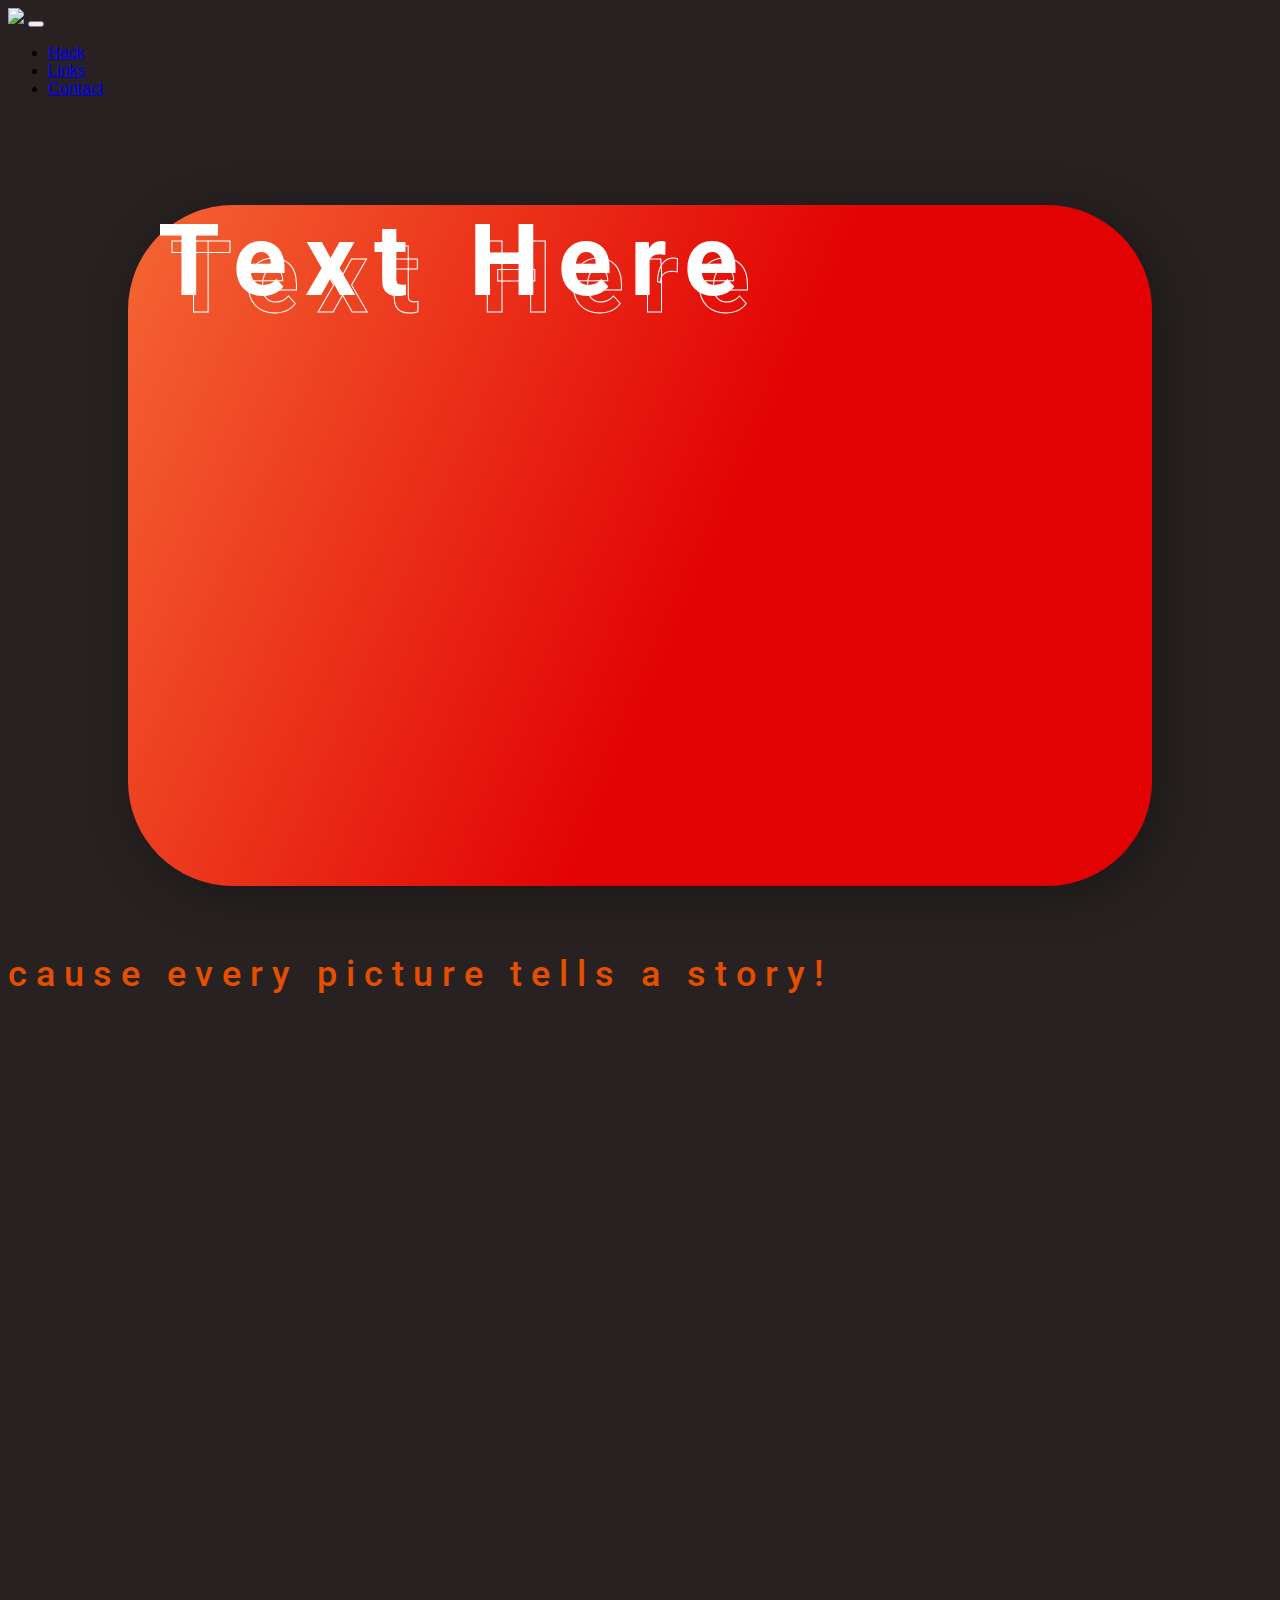
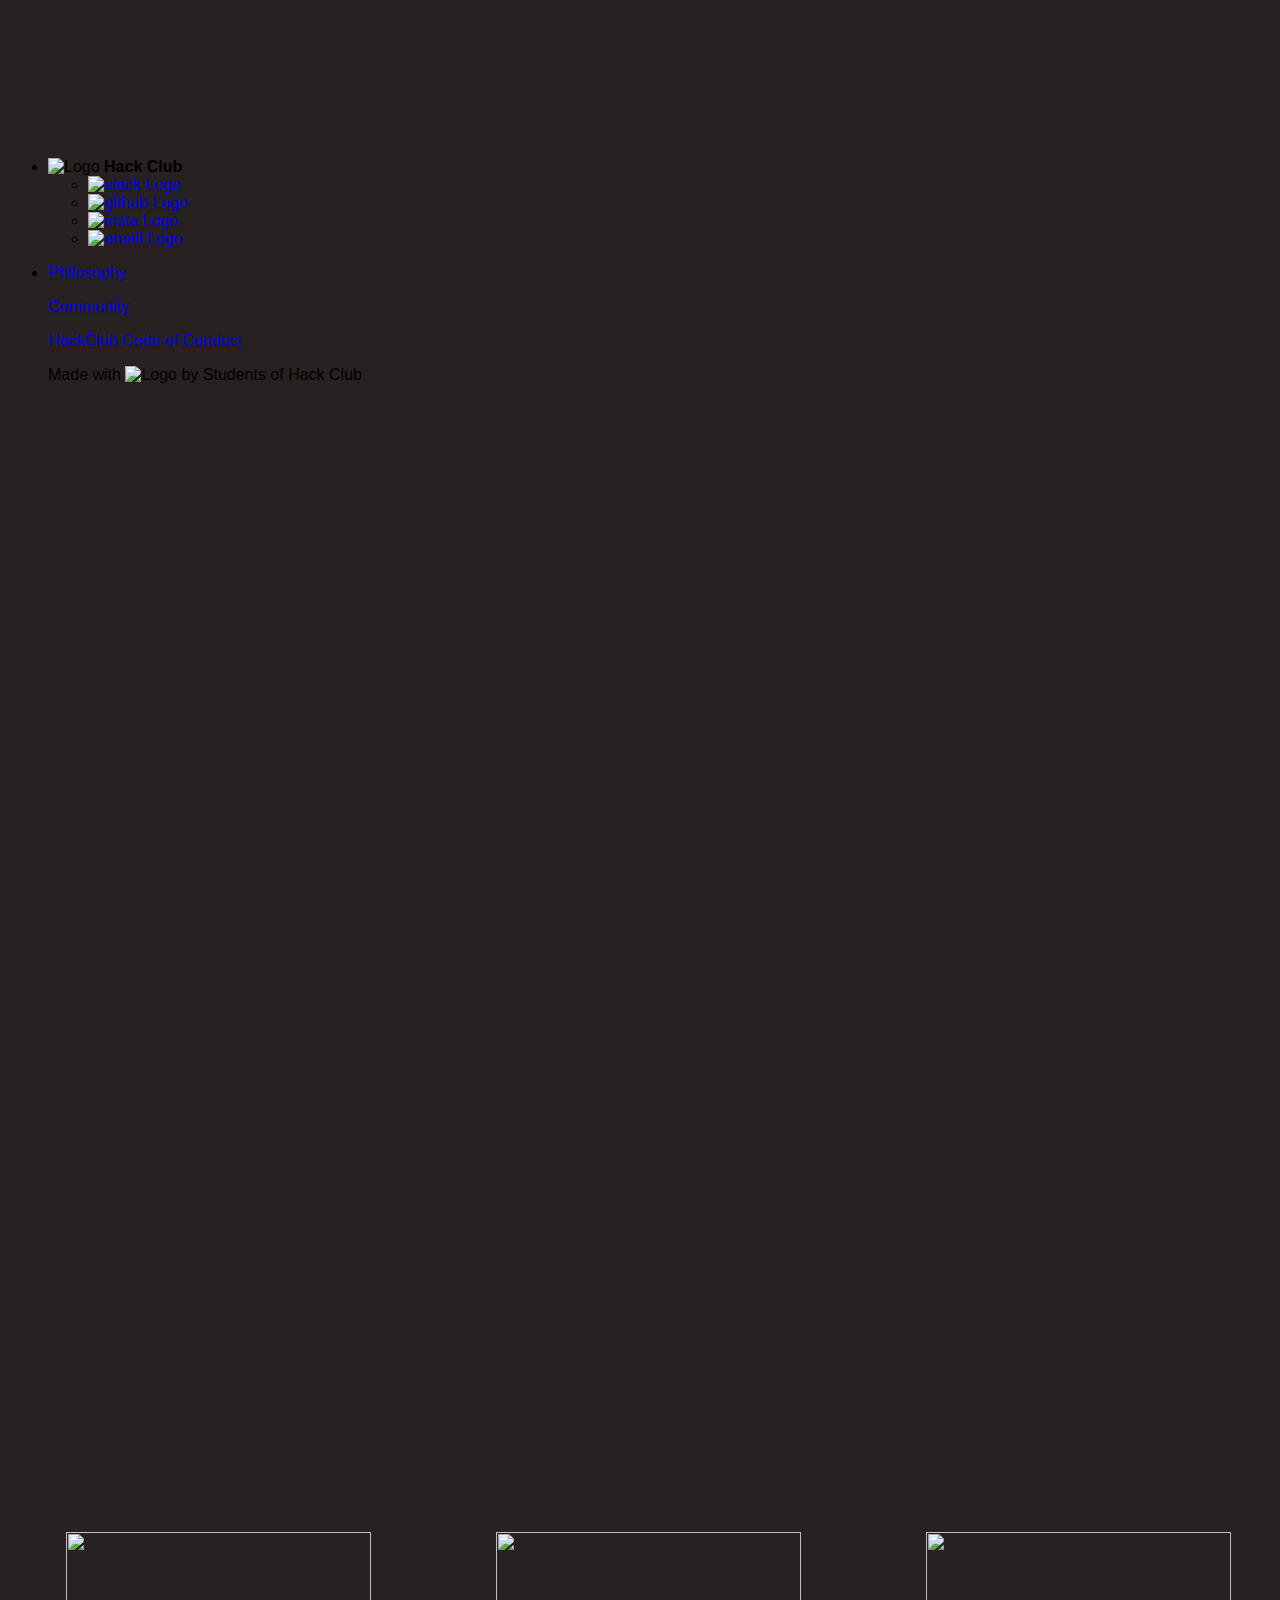
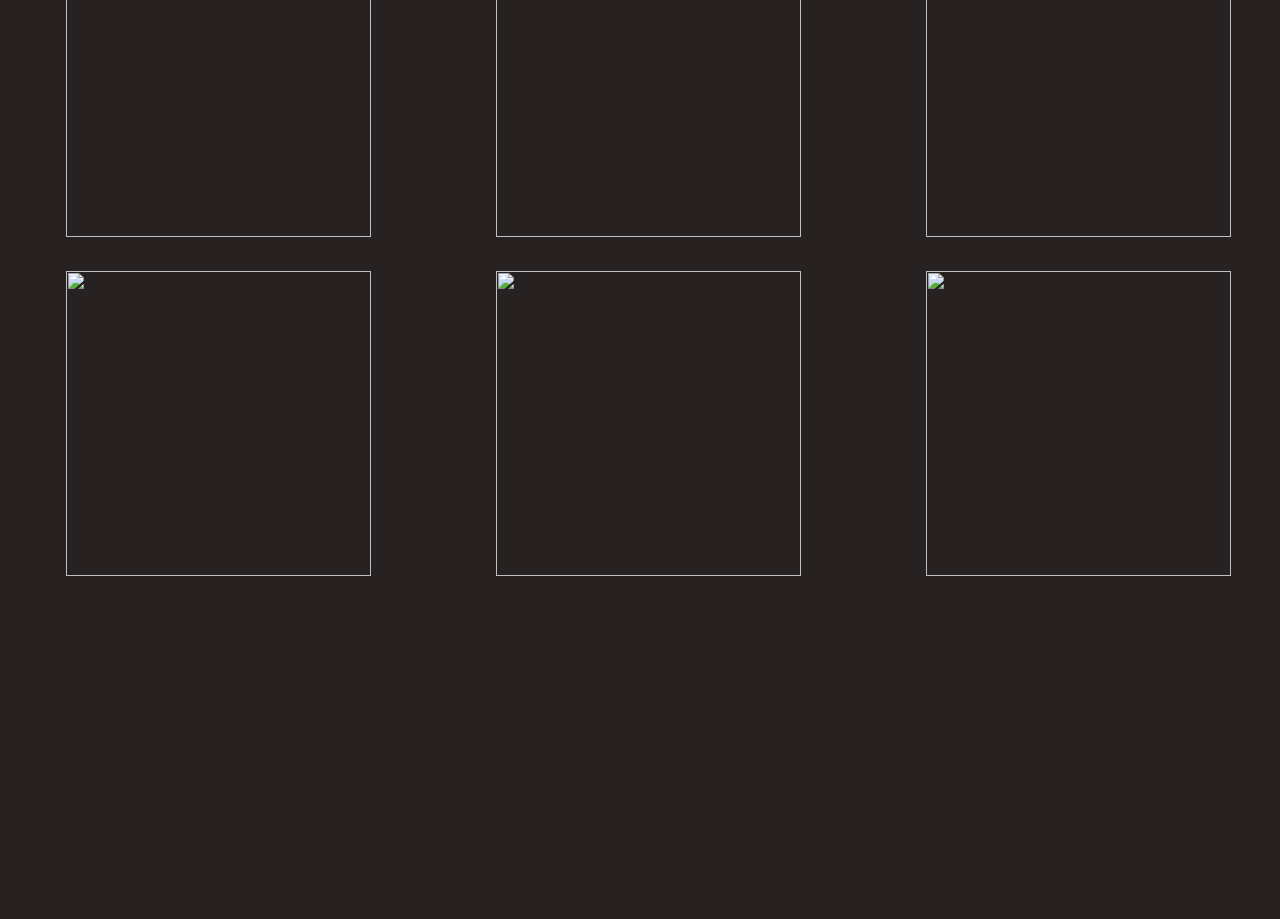
==== gallery/index.html @ 422a4ae0 "rename gallery stylesheet" ====
<!DOCTYPE html>
<html lang="en">

<head>
    <meta charset="UTF-8">
    <meta http-equiv="X-UA-Compatible" content="IE=edge">
    <meta name="viewport" content="width=device-width, initial-scale=1.0">
    <title>HackClub VIT Chennai</title>
    <meta name="description" content="The official website for HackClub VIT Chennai.">
    <meta name="keywords"
        content="Hackclub VIT Chennai,Hack,Club,hack club,hackclub chennai,hackathon,makeathon, robothon, app development, VIT, website development, machine learning, Blockchain,cryptocurrency,Artificial intelligence ">
    <meta name="author" content="Web development team, Hackclub VIT Chennai">
    <meta name="viewport" content="width=device-width, initial-scale=1.0">
    <link href="https://cdn.jsdelivr.net/npm/bootstrap@5.1.2/dist/css/bootstrap.min.css" rel="stylesheet"
        integrity="sha384-uWxY/CJNBR+1zjPWmfnSnVxwRheevXITnMqoEIeG1LJrdI0GlVs/9cVSyPYXdcSF" crossorigin="anonymous">
    <script src="https://cdn.jsdelivr.net/npm/bootstrap@5.1.2/dist/js/bootstrap.bundle.min.js"
        integrity="sha384-kQtW33rZJAHjgefvhyyzcGF3C5TFyBQBA13V1RKPf4uH+bwyzQxZ6CmMZHmNBEfJ" crossorigin="anonymous">
        </script>

    <link rel="preconnect" href="https://fonts.googleapis.com">
    <link rel="preconnect" href="https://fonts.gstatic.com" crossorigin>
    <link href="https://fonts.googleapis.com/css2?family=Roboto:ital,wght@0,400;0,700;1,300;1,400;1,700&display=swap"
        rel="stylesheet">
    <link href="https://fonts.googleapis.com/css2?family=Inconsolata:wght@300;400;700&display=swap" rel="stylesheet">

    <link rel="stylesheet" href="../style.css">
    <link rel="stylesheet" href="./gallery.css">
    <link rel="stylesheet" href="https://unpkg.com/swiper@7/swiper-bundle.min.css" />
    <script src="https://unpkg.com/swiper@7/swiper-bundle.min.js"></script>
</head>

<body class='d-flex flex-column align-items-center justify-content-center bg-dark'>
    <nav class="navbar w-100 navbar-expand-lg navbar-dark text-light bg-dark">
        <div class="container-fluid">
            <a class="navbar-brand me-auto" href="../index.html">
                <img src='../assets/img/logo.webp' height=32>
            </a>
            <button class="navbar-toggler" type="button" data-bs-toggle="collapse" data-bs-target="#navbar-items"
                aria-controls="navbar-items" aria-expanded="false" aria-label="Toggle navigation">
                <span class="navbar-toggler-icon"></span>
            </button>
            <div class="collapse navbar-collapse" id="navbar-items">
                <ul class="ms-auto navbar-nav mb-2 mb-lg-0">
                    <li class="nav-item px-3">
                        <a class="nav-link" href="../index.html">Hack</a>
                    </li>
                    <li class="nav-item px-3">
                        <a class="nav-link" href="#">Links</a>
                    </li>
                    <li class="nav-item px-3">
                        <a class="nav-link" href="../contact/">Contact</a>
                    </li>
                </ul>
            </div>
        </div>
    </nav>

    <!-- PUT YOUR CONTENT IN SECTION TAGS HERE -->
    <section class="gallery">
        <div class="gallery-heading">
            <h1 class="gallery-heading__main">Text Here</h1>
            <h1 class="gallery-heading__effect">Text Here</h1>
            <div class="gallery-rect-bg"></div>
        </div>
        <h3 class="gallery-subheading">cause every picture tells a story!</h3>
        <div class="gallery__grid-container">
            <div class="grid-item">
                <img src="./assets/img/ian-battaglia-G2ZH0t1WPSE-unsplash 1.png" height="305" width="305" />
            </div>
            <div class="grid-item">
                <img src="./assets/img/fausto-sandoval-AAFI0L9j1AI-unsplash 1.png" height="305" width="305" />
            </div>
            <div class=" grid-item">
                <img src="./assets/img/fausto-sandoval-AAFI0L9j1AI-unsplash 1 (1).png" height="305" width="305" />
            </div>
            <div class="grid-item">
                <img src="./assets/img/leaf.png" height="305" width="305" />

            </div>
            <div class="grid-item">
                <img src="./assets/img/omlette.png" height="305" width="305" />

            </div>
            <div class="grid-item">
                <img src="./assets/img/unidentified.png" height="305" width="305" />

            </div>
        </div>
    </section>
    <footer class="gallery-footer">
        <ul class="container">
            <li class="col1">
                <div class="container_f1">
                    <img src="../assets/img/hc_logo.svg" alt="Logo">
                    <a id="hc"><strong>Hack Club</strong></a>
                </div>
                <div class="socials">
                    <ul>
                        <li><a href="https://github.com/HackclubVIT"><img id="slack" src="../assets/img/slack.svg"
                                    alt="slack Logo"></img></a></li>
                        <li><a href="https://github.com/HackclubVIT"><img id="github" src="../assets/img/github.svg"
                                    alt="github Logo"></img></a></li>
                        <li><a href="https://www.instagram.com/hackclubvitc"><img id="insta"
                                    src="../assets/img/insta.svg" alt="insta Logo"></img></a></li>
                        <li><a href="https://github.com/HackclubVIT"><img id="mail" src="../assets/img/email.svg"
                                    alt="email Logo"></img></a></li>
                    </ul>
                </div>
            </li>
            <li class="col2">
                <div class="links">
                    <p class="comm" id="phil"> <a href='https://hackclub.com/philosophy/'>Philosophy</a></p>
                    <p class="comm"> <a href="https://hackclub.com">Community</a></p>
                    <p class="comm"><a href="https://hackclub.com/conduct/">HackClub Code of Conduct</a></p>
                    <p class="outro">Made with <img id="heart" src="../assets/img/heart.svg" alt="Logo"></img> by
                        Students
                        of
                        Hack Club</p>
                </div>
            </li>
        </ul>
    </footer>
</body>

</html>
---- style.css ----
:root {
    --bg: #292021;
    --hc-orange: #e64e00;
}
body {
    font-family: sans-serif;
}

body.homepage {
    background-image: url('assets/img/splash.webp');
    background-size: 100% auto;
    background-repeat: no-repeat;
    background-position: 0 3em;
}

html {
    height: 100%;
}

.splash-text {
    writing-mode: vertical-lr;
    font-size: 1.5rem;
}

h1,
h2,
h3,
h4,
h5,
h6 {
    color: var(--hc-orange);
}

body.homepage .page-content {
    margin-top: 25%;
}

.navbar {
    background-color: var(--bg) !important;
    height: 4rem !important;
}

.navbar>.container-fluid {
    background-color: var(--bg) !important;
}

.footer {
    background-color: var(--bg);
    color: var(--hc-orange);
    bottom: 0;
    left: 0;
}

body.homepage .page-content {
    min-height: 0;
}

.page-content {
    transition-duration: 0.2s;
    min-height: calc(100% - 4rem);
}

@media screen and (max-aspect-ratio: 4/3) {
    body.homepage .page-content {
        margin-top: 25%;
    }
    form {
        width: 60%;
        margin: 10% 20% 10% 20%;
        padding: 6%;
        border-radius: 10%;
    }
    .form-label {
        font-size: 80%;
    }
}

@media screen and (max-aspect-ratio: 1/1) {
    .splash-text {
        writing-mode: horizontal-tb;
        text-align: right;
        font-size: 1.2rem;
    }

    body.homepage .page-content {
        margin-top: 35%;
    }
    form {
        width: 60%;
        margin: 10% 20% 10% 20%;
        padding: 6%;
        border-radius: 10%;
    }
    .form-label {
        font-size: 10%;
    }
}

@media screen and (max-aspect-ratio: 9/14) {
    .splash-text {
        font-size: 1.2rem;
    }

    body.homepage .page-content {
        margin-top: 40%;
    }
    form {
        width: 70%;
        margin: 0% 15% 0% 15%;
        padding: 10% 10%;
        height: 10%;
        border-radius: 10%;
    }
    .form-label {
        font-size: 80%;
    }
}

@media screen and (max-aspect-ratio: 16/9) {
    .splash-text {
        font-size: 2rem;
    }

    body.homepage .page-content {
        margin-top: 20%;
    }
    form {
        width: 60%;
        margin: 10% 20% 10% 20%;
        padding: 6%;
        border-radius: 10%;
    }
    .form-label {
        font-size: 110%;
    }
}

@media screen and (max-aspect-ratio: 18/9) {
    body.homepage .page-content {
        margin-top: 27%;
    }
    form {
        width: 60%;
        margin: 10% 20% 10% 20%;
        padding: 6%;
        border-radius: 10%;
    }
    .form-label {
        font-size: 120%;
    }
}

@media screen and (max-aspect-ratio: 19/9) {
    body.homepage .page-content {
        margin-top: 30%;
    }
    form {
        width: 60%;
        margin: 10% 20% 10% 20%;
        padding: 6%;
        border-radius: 10%;
    }
    .form-label {
        font-size: 110%;
    }
}

@media screen and (min-aspect-ratio: 19/9) {
    body.homepage .page-content {
        margin-top: 30%;
    }
    form {
        width: 60%;
        margin: 10% 20% 10% 20%;
        padding: 6%;
        border-radius: 10%;
    }
    .form-label {
        font-size: 120%;
    }
}
.content{
    font-weight: 700;
    font-size: 400%;
    font-family: "Roboto";
}
div#first {
    float: right;
    margin-right: 10%;
}
div#second {
    float: right;
    margin-right: 8%;
}
button.btn.btn-dark {
    width: 22%;
    margin-left: 68%;
    /* border-bottom-left-radius: 14px; */
    border-radius: 14px;
    box-shadow: 10px 10px 5px #cec9c9;
}
---- gallery/gallery.css ----
.gallery {
  color: #ffffff;
  font-family: Roboto;
  padding-bottom: 130px;
  /*whatever the height of your footer is*/
}

.gallery-heading__main {
  position: absolute;
  left: 3.82%;
  right: 32.43%;
  top: 15.01%;
  bottom: 86.18%;
  font-style: normal;
  font-weight: bold;
  font-size: 100px;
  line-height: 117px;
  text-align: center;
  letter-spacing: 0.18em;
  z-index: 2;
  color: #ffffff;
}

.gallery-heading__effect {
  position: absolute;
  left: 4.79%;
  right: 31.46%;
  top: 16.94%;
  bottom: 85.25%;
  font-style: normal;
  font-weight: bold;
  font-size: 100px;
  line-height: 117px;
  text-align: center;
  letter-spacing: 0.18em;
  /* border: 1px solid #ffffff; */
  z-index: 1;
  color: transparent;
  -webkit-text-stroke-width: 1px;
  -webkit-text-stroke-color: white;
}

.gallery-rect-bg {
  position: absolute;
  width: 80vw;
  height: 681px;
  left: 10vw;
  top: 205px;
  background: linear-gradient(293.6deg, #e20203 43.58%, #f87a3d 111.19%);
  box-shadow: 8px 9px 49px rgba(0, 0, 0, 0.29);
  border-radius: 105px;
  /* border: 1px solid green */
}

@media (max-width: 1200px) {
  .gallery-rect-bg {
    width: 70vw;
    left: 15vw;
    /* border: 1px solid green */
  }
}

/* @media (max-width:1024px) {
  .gallery-rect-bg {}
} */

@media (max-width: 481px) {
  .gallery-rect-bg {
    background: transparent;
    box-shadow: none;
    border-radius: none;
  }
}

/* small screens */
@media (max-width: 480px) {
  .gallery-heading__main {
    /* color: green; */
    left: 13.82%;
  }

  .gallery-heading__effect {
    left: 15.82%;
  }
}

.bg-dark {
  background: #272121;
}

.gallery-subheading {
  margin-top: 881px;
  font-weight: 500;
  font-size: 36px;
  line-height: 42px;
  display: flex;
  align-items: center;
  text-align: center;
  letter-spacing: 0.25em;
}

.gallery__grid-container {
  margin-top: 2081px;
  /* border: 1px solid white; */
  display: grid;
  grid-template-columns: auto auto auto;
  position: absolute;
  /* left: 50vh; */
  grid-template-columns: repeat(3, 1fr);
  grid-template-rows: repeat(3, 1fr);
  grid-gap: 10px;
  width: 100vw;
  /* height: 100vh; */
}

.grid-item {
  margin-left: auto;
  margin-top: 20px;
  margin-right: auto;
}

.gallery-footer {
  position: absolute;
  bottom: -1100px;
  /* top: 50%; */
  /* width: 100%;
  height: 60px; */
}
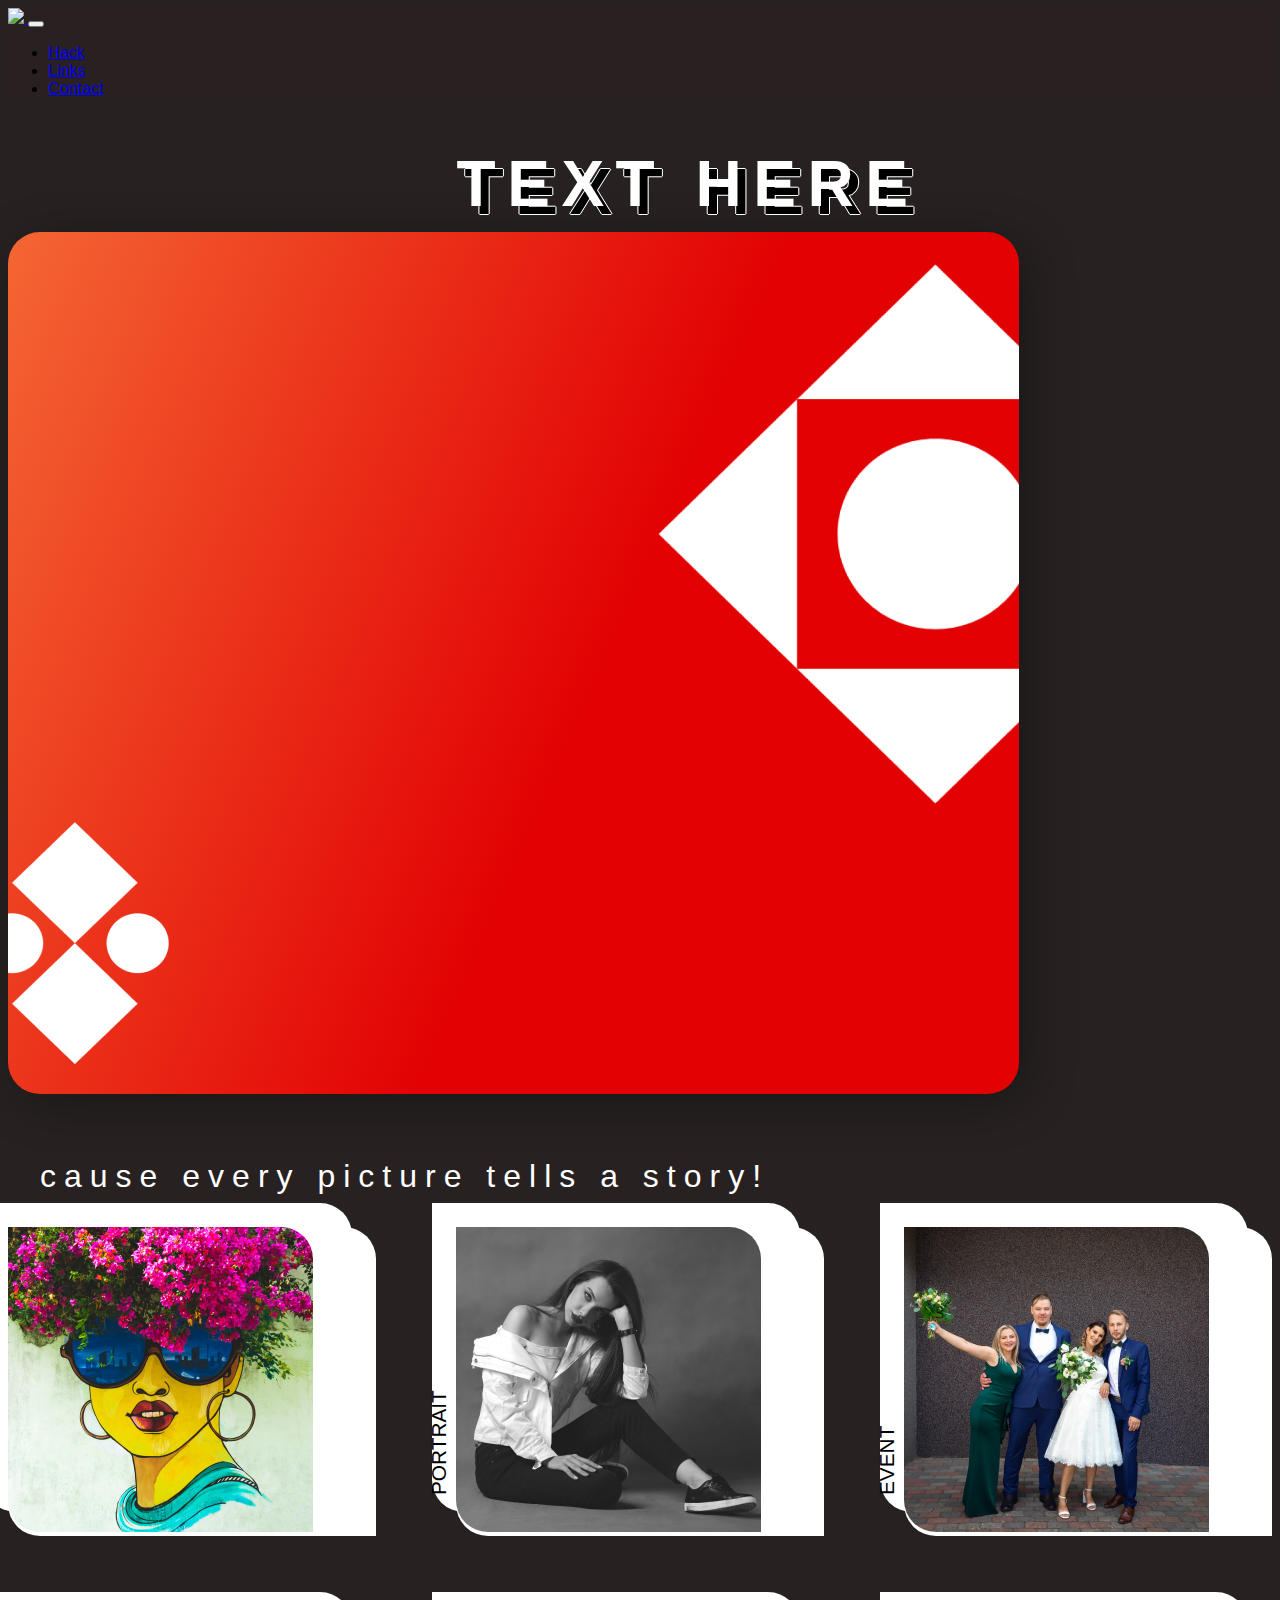
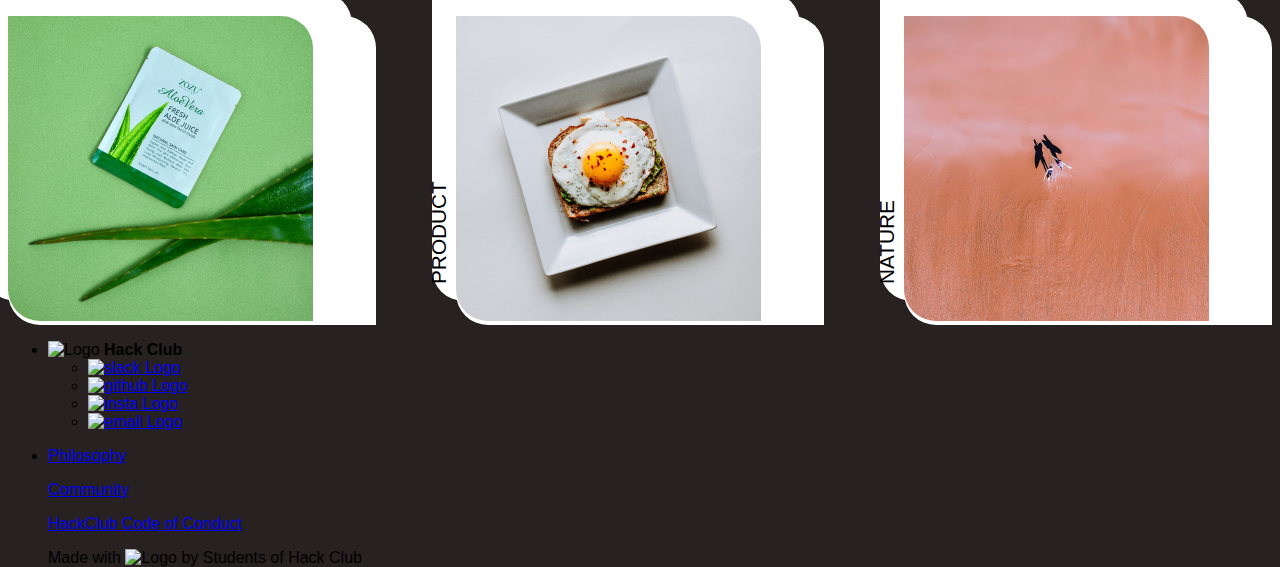
==== commit 00319c46: "Add files via upload" ====
--- a/gallery/index.html
+++ b/gallery/index.html
@@ -55,33 +55,43 @@
         </div>
     </nav>
 
-    <!-- PUT YOUR CONTENT IN SECTION TAGS HERE -->
+    <h1 class="gallery-heading__main">Text Here</h1>
+    <div class="gallery-rect">
+        <div id='gallery-rect-img1'>
+            <img src='./assets/img/gallery-rect-img1.png'>
+        </div>
+        <div id='gallery-rect-img2'>
+            <img src='./assets/img/gallery-rect-img2.png'>
+        </div>
+    </div>
+
+    <h3 class="gallery-subheading">cause every picture tells a story!</h3>
+
     <section class="gallery">
-        <div class="gallery-heading">
-            <h1 class="gallery-heading__main">Text Here</h1>
-            <h1 class="gallery-heading__effect">Text Here</h1>
-            <div class="gallery-rect-bg"></div>
-        </div>
-        <h3 class="gallery-subheading">cause every picture tells a story!</h3>
         <div class="gallery__grid-container">
             <div class="grid-item">
+                <p class="topic" style="float: left;">STREET</p>
                 <img src="./assets/img/ian-battaglia-G2ZH0t1WPSE-unsplash 1.png" height="305" width="305" />
             </div>
             <div class="grid-item">
+                <p class="topic"  style="float: left;">PORTRAIT</p>
                 <img src="./assets/img/fausto-sandoval-AAFI0L9j1AI-unsplash 1.png" height="305" width="305" />
             </div>
             <div class=" grid-item">
+                <p class="topic">EVENT</p>
                 <img src="./assets/img/fausto-sandoval-AAFI0L9j1AI-unsplash 1 (1).png" height="305" width="305" />
             </div>
             <div class="grid-item">
+                <p class="topic">FOOD</p>
                 <img src="./assets/img/leaf.png" height="305" width="305" />
-
             </div>
             <div class="grid-item">
+                <p class="topic">PRODUCT</p>
                 <img src="./assets/img/omlette.png" height="305" width="305" />
 
             </div>
             <div class="grid-item">
+                <p class="topic">NATURE</p>
                 <img src="./assets/img/unidentified.png" height="305" width="305" />
 
             </div>
--- a/gallery/gallery.css
+++ b/gallery/gallery.css
@@ -1,87 +1,47 @@
-.gallery {
-  color: #ffffff;
-  font-family: Roboto;
-  padding-bottom: 130px;
-  /*whatever the height of your footer is*/
+:root {
+  --shadow-effect-offset: 0.5rem;
+}
+
+.gallery-rect {
+  display: flex;
+  flex-direction: column;
+}
+
+.gallery-rect img {
+  object-fit: contain;
+  max-height: 60vh;
+}
+
+#gallery-rect-img1 {
+  margin-top: 2rem;
+  align-self: flex-end;
 }
 
 .gallery-heading__main {
-  position: absolute;
-  left: 3.82%;
-  right: 32.43%;
-  top: 15.01%;
-  bottom: 86.18%;
+  text-shadow: var(--shadow-effect-offset) var(--shadow-effect-offset) black,
+    var(--shadow-effect-offset) calc(var(--shadow-effect-offset) + 1px) white,
+    calc(var(--shadow-effect-offset) + 1px) var(--shadow-effect-offset) white,
+    var(--shadow-effect-offset) calc(var(--shadow-effect-offset) - 1px) white,
+    calc(var(--shadow-effect-offset) - 1px) var(--shadow-effect-offset) white;
   font-style: normal;
   font-weight: bold;
-  font-size: 100px;
-  line-height: 117px;
+  font-size: 4rem;
+  text-transform: uppercase;
   text-align: center;
   letter-spacing: 0.18em;
+  align-self: flex-start;
+  margin-left: 6rem;
   z-index: 2;
-  color: #ffffff;
+  color: white;
+  transform: translateY(2rem);
 }
 
-.gallery-heading__effect {
-  position: absolute;
-  left: 4.79%;
-  right: 31.46%;
-  top: 16.94%;
-  bottom: 85.25%;
-  font-style: normal;
-  font-weight: bold;
-  font-size: 100px;
-  line-height: 117px;
-  text-align: center;
-  letter-spacing: 0.18em;
-  /* border: 1px solid #ffffff; */
-  z-index: 1;
-  color: transparent;
-  -webkit-text-stroke-width: 1px;
-  -webkit-text-stroke-color: white;
-}
-
-.gallery-rect-bg {
-  position: absolute;
-  width: 80vw;
-  height: 681px;
-  left: 10vw;
-  top: 205px;
+.gallery-rect {
+  width: 80%;
+  min-height: 80vh;
   background: linear-gradient(293.6deg, #e20203 43.58%, #f87a3d 111.19%);
   box-shadow: 8px 9px 49px rgba(0, 0, 0, 0.29);
-  border-radius: 105px;
-  /* border: 1px solid green */
-}
-
-@media (max-width: 1200px) {
-  .gallery-rect-bg {
-    width: 70vw;
-    left: 15vw;
-    /* border: 1px solid green */
-  }
-}
-
-/* @media (max-width:1024px) {
-  .gallery-rect-bg {}
-} */
-
-@media (max-width: 481px) {
-  .gallery-rect-bg {
-    background: transparent;
-    box-shadow: none;
-    border-radius: none;
-  }
-}
-
-/* small screens */
-@media (max-width: 480px) {
-  .gallery-heading__main {
-    /* color: green; */
-    left: 13.82%;
-  }
-
-  .gallery-heading__effect {
-    left: 15.82%;
-  }
+  border-radius: 2rem;
 }
 
 .bg-dark {
@@ -89,40 +49,74 @@
 }
 
 .gallery-subheading {
-  margin-top: 881px;
   font-weight: 500;
-  font-size: 36px;
-  line-height: 42px;
+  font-size: 2rem;
+  margin: 2rem;
+  margin-top: 4rem;
   display: flex;
   align-items: center;
-  text-align: center;
+  text-align: left;
   letter-spacing: 0.25em;
+  color: #ffffff;
 }
 
 .gallery__grid-container {
-  margin-top: 2081px;
-  /* border: 1px solid white; */
   display: grid;
-  grid-template-columns: auto auto auto;
-  position: absolute;
-  /* left: 50vh; */
   grid-template-columns: repeat(3, 1fr);
-  grid-template-rows: repeat(3, 1fr);
-  grid-gap: 10px;
-  width: 100vw;
-  /* height: 100vh; */
+  gap: 5rem;
 }
 
 .grid-item {
-  margin-left: auto;
-  margin-top: 20px;
-  margin-right: auto;
+  position: relative;
+  box-shadow: -1.5rem -1.5rem white;
+  background: white;
+  border-top-right-radius: 2rem;
+  border-bottom-left-radius: 2rem;
+  transition-duration: 0.2s;
+}
+p.topic {
+  position: absolute;
+  transform: rotate(-90deg);
+  top: 80%;
+  transform-origin: top left;
+  left: -8%;
+  font-size: 1.3rem;
+}
+.grid-item > img {
+  border-top-right-radius: 2rem;
+  border-bottom-left-radius: 2rem;
 }
 
-.gallery-footer {
-  position: absolute;
-  bottom: -1100px;
-  /* top: 50%; */
-  /* width: 100%;
-  height: 60px; */
+@media not all and (hover: none) {
+  .grid-item:hover {
+    box-shadow: -0.4rem -0.4rem white;
+    transform: translate(-1rem, -0.6rem);
+    transform: scale(1.1);
+    color: transparent;
+  }
+  
+}
+
+@media (max-aspect-ratio: 4/3) {
+  .gallery__grid-container {
+    display: grid;
+    grid-template-columns: repeat(2, 1fr);
+    gap: 2rem;
+  }
+}
+
+@media (max-aspect-ratio: 1/1) {
+  .gallery-heading__main {
+    margin-left: auto;
+  }
+
+  .gallery-rect {
+    display: none;
+  }
+
+  .gallery__grid-container {
+    display: grid;
+    grid-template-columns: 1fr;
+    gap: 2rem;
+  }
 }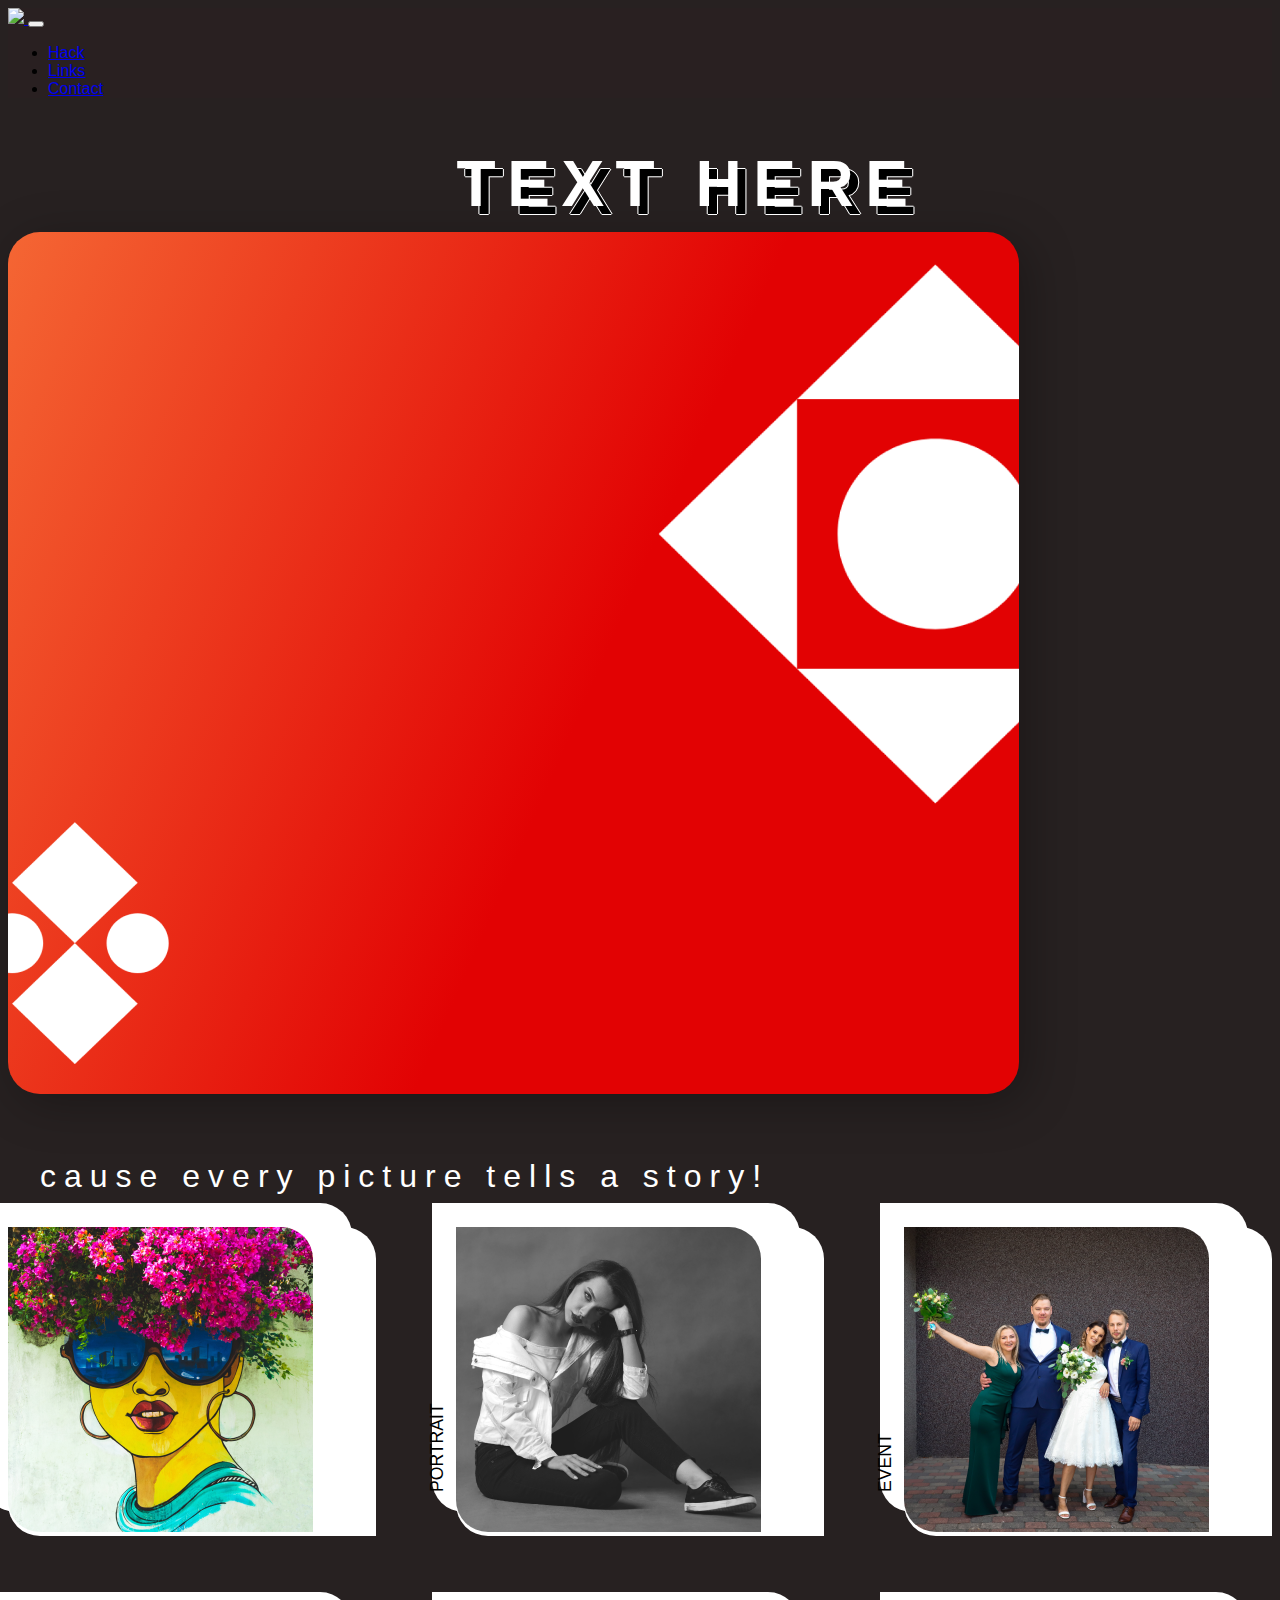
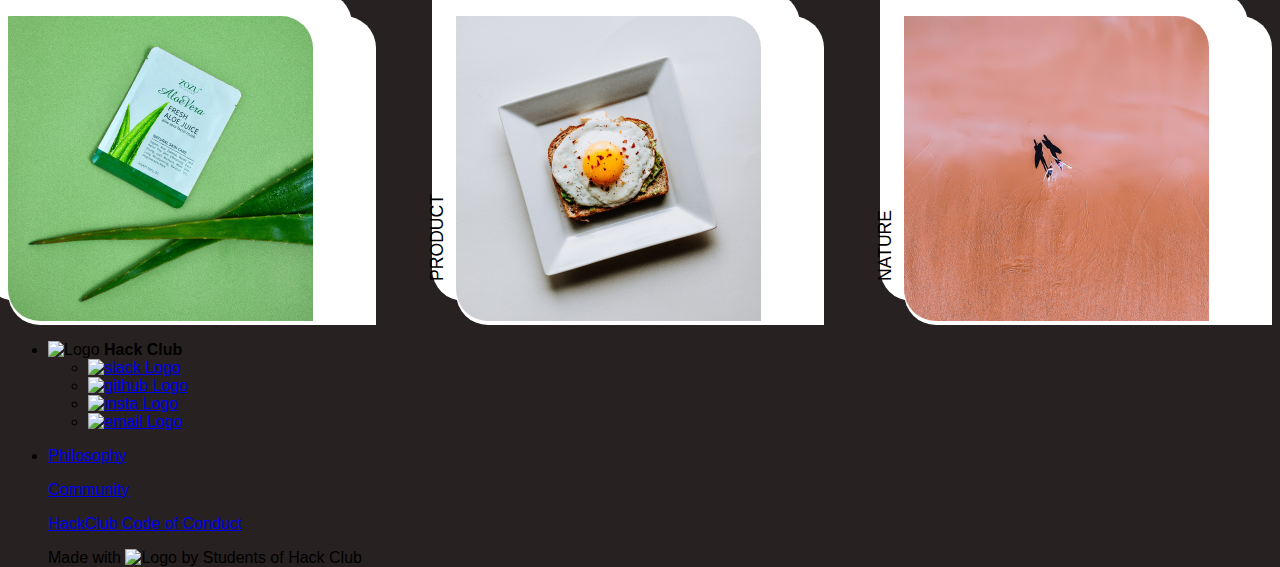
==== commit 246afb07: "Merge ANKANACHATTERJEE/website main -> testing" ====
--- a/gallery/index.html
+++ b/gallery/index.html
@@ -74,7 +74,7 @@
                 <img src="./assets/img/ian-battaglia-G2ZH0t1WPSE-unsplash 1.png" height="305" width="305" />
             </div>
             <div class="grid-item">
-                <p class="topic"  style="float: left;">PORTRAIT</p>
+                <p class="topic" style="float: left;">PORTRAIT</p>
                 <img src="./assets/img/fausto-sandoval-AAFI0L9j1AI-unsplash 1.png" height="305" width="305" />
             </div>
             <div class=" grid-item">
@@ -93,7 +93,6 @@
             <div class="grid-item">
                 <p class="topic">NATURE</p>
                 <img src="./assets/img/unidentified.png" height="305" width="305" />
-
             </div>
         </div>
     </section>
--- a/gallery/gallery.css
+++ b/gallery/gallery.css
@@ -74,13 +74,14 @@
   border-bottom-left-radius: 2rem;
   transition-duration: 0.2s;
 }
+
 p.topic {
   position: absolute;
   transform: rotate(-90deg);
   top: 80%;
   transform-origin: top left;
   left: -8%;
-  font-size: 1.3rem;
+  font-size: 1.1rem;
 }
 .grid-item > img {
   border-top-right-radius: 2rem;
@@ -94,7 +95,6 @@
     transform: scale(1.1);
     color: transparent;
   }
-  
 }
 
 @media (max-aspect-ratio: 4/3) {
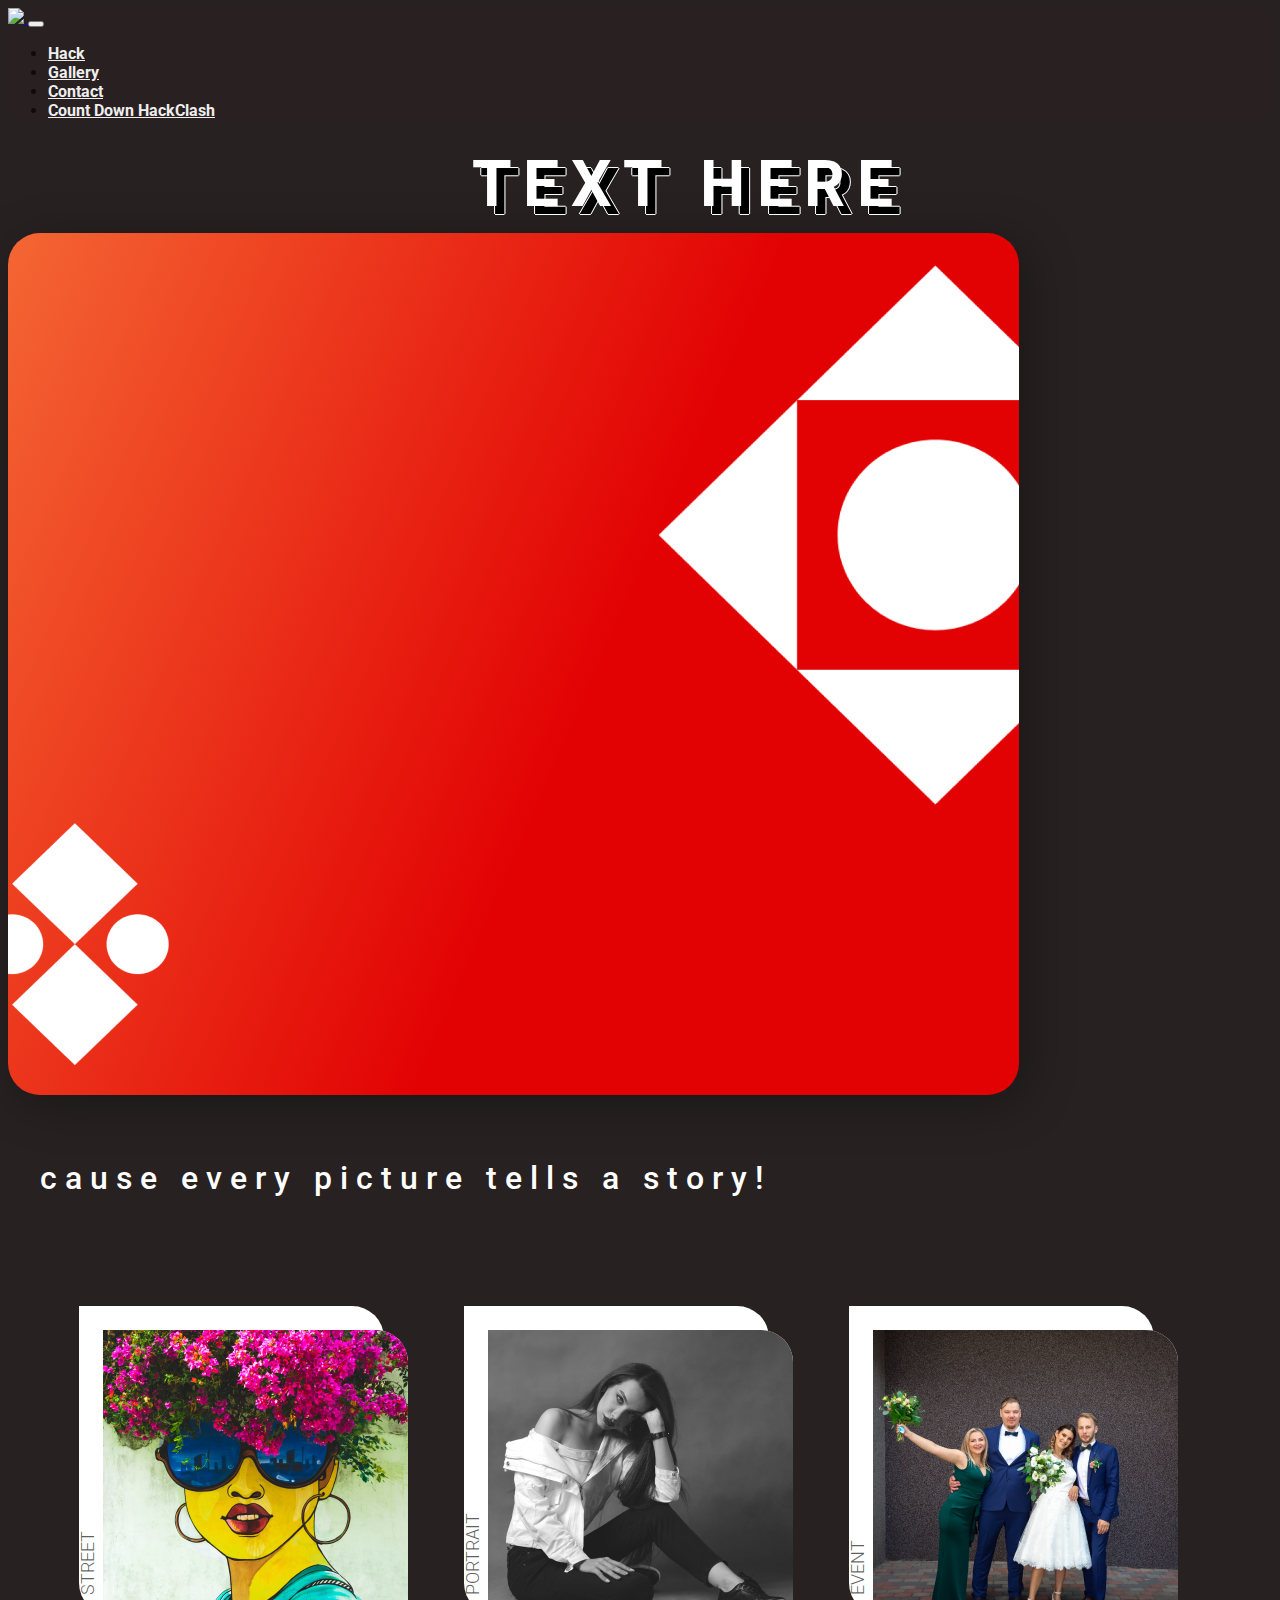
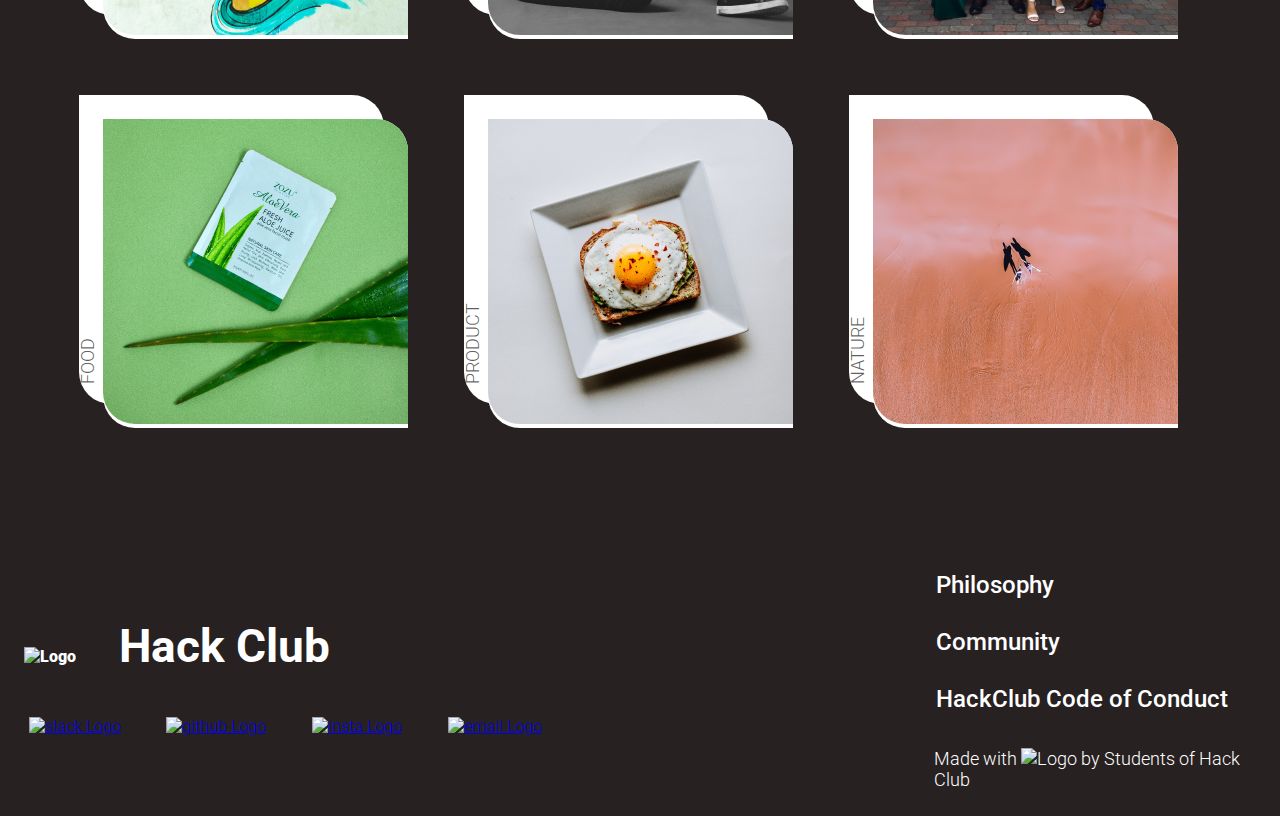
==== commit bda36b9b: "Bug fixes" ====
--- a/gallery/index.html
+++ b/gallery/index.html
@@ -15,7 +15,7 @@
         integrity="sha384-uWxY/CJNBR+1zjPWmfnSnVxwRheevXITnMqoEIeG1LJrdI0GlVs/9cVSyPYXdcSF" crossorigin="anonymous">
     <script src="https://cdn.jsdelivr.net/npm/bootstrap@5.1.2/dist/js/bootstrap.bundle.min.js"
         integrity="sha384-kQtW33rZJAHjgefvhyyzcGF3C5TFyBQBA13V1RKPf4uH+bwyzQxZ6CmMZHmNBEfJ" crossorigin="anonymous">
-        </script>
+    </script>
 
     <link rel="preconnect" href="https://fonts.googleapis.com">
     <link rel="preconnect" href="https://fonts.gstatic.com" crossorigin>
@@ -45,10 +45,13 @@
                         <a class="nav-link" href="../index.html">Hack</a>
                     </li>
                     <li class="nav-item px-3">
-                        <a class="nav-link" href="#">Links</a>
+                        <a class="nav-link" href="../gallery/">Gallery</a>
                     </li>
                     <li class="nav-item px-3">
                         <a class="nav-link" href="../contact/">Contact</a>
+                    </li>
+                    <li class="nav-item px-3">
+                        <a class="nav-link" href="../timer/">Count Down HackClash</a>
                     </li>
                 </ul>
             </div>
--- a/style.css
+++ b/style.css
@@ -1,202 +1,564 @@
-:root {
-    --bg: #292021;
-    --hc-orange: #e64e00;
-}
+@import url('https://fonts.googleapis.com/css2?family=Inconsolata:wght@300&display=swap');
+
+* {
+    font-family: 'Roboto';
+    --dark: #282021;
+}
+
+.text-orange {
+    color: orange;
+}
+
+.navbar-toggler-icon {
+    color: gainsboro !important;
+}
+
 body {
-    font-family: sans-serif;
-}
-
-body.homepage {
-    background-image: url('assets/img/splash.webp');
-    background-size: 100% auto;
+    color: rgba(0, 0, 0, 0.637);
+    font-weight: 300;
+  
+    overflow-x: hidden;
+}
+.rocket {
+    position: absolute;
+    transform: rotate(10deg);
+    display: block;
+    margin: 0 auto;
+    width: 10%;
+    top: 5%;
+    left: 45%;
+    z-index: 2;
+    
+}
+.rocket:hover {
+    /* Start the shake animation and make the animation last for 0.5 seconds /
+    
+    / When the animation is finished, start again */
+    animation: shake 0.5s;
+    animation-iteration-count: infinite;
+  }
+  
+  @keyframes shake {
+    0% { transform: translate(1px, 1px) rotate(0deg); }
+    10% { transform: translate(-1px, -2px) rotate(-1deg); }
+    20% { transform: translate(-3px, 0px) rotate(1deg); }
+    30% { transform: translate(3px, 2px) rotate(0deg); }
+    40% { transform: translate(1px, -1px) rotate(1deg); }
+    50% { transform: translate(-1px, 2px) rotate(-1deg); }
+    60% { transform: translate(-3px, 1px) rotate(0deg); }
+    70% { transform: translate(3px, 1px) rotate(-1deg); }
+    80% { transform: translate(-1px, -1px) rotate(1deg); }
+    90% { transform: translate(1px, 2px) rotate(0deg); }
+    100% { transform: translate(1px, -2px) rotate(-1deg); }
+  }
+
+strong {
+    font-weight: 700;
+}
+ /* .section-0{
+    background-color: #262120;
+    width: 100%;
+    height: 10%;
+
+ } */
+
+section {
+    min-height: 90vh !important;
+    display: flex !important;
+    align-items: center;
+    margin: 0 !important;
+    padding: 2rem;
+    justify-content: center;
+}
+
+section:first-of-type {
+    min-height: calc(100vh - 4rem) !important;
+}
+
+.navbar {
+    height: 4rem !important;
+}
+
+.navbar {
+    background-color: var(--dark) !important;
+    height: 4rem !important;
+}
+
+.navbar>.container-fluid {
+    background-color: var(--dark) !important;
+}
+
+.nav-link {
+    color: #eeeeee !important;
+    font-weight: bold;
+}
+
+
+
+.section-image {
+    max-width: 40%;
+}
+
+.section-text {
+    width: 60%;
+
+}
+
+.section-image img {
+    max-width: 80%;
+    overflow-x: hidden;
+    height: auto;
+}
+
+.large {
+    color: black;
+    font-size: 4.5rem;
+    font-family: Roboto; 
+    font-weight: 500; 
+    text-shadow: -2.2px 2.2px #27212162;
+}
+.large1 {
+    font-size: 3.5rem;
+    font-family: roboto;
+    text-align: right;
+    margin-bottom: 40px;
+    font-weight: 700;
+}
+
+.desc{
+    font-family: Roboto;
+    font-weight: 300; 
+    font-size: 1.125rem;color: rgba(0, 0, 0, 0.637);
+    line-height: 21.9px;
+    margin-bottom: 20px;
+}
+
+.section-2 {
+    width: 100vw;
+    overflow-x: hidden;
+    flex-direction: column;
+    padding: 0;
+}
+.no-shadow{
+    text-shadow: none;
+}
+/* #youll-never-code-alone {
+    width: 100%;
+    overflow-x: hidden;
+    background-image: url('assets/img/binary.webp');
+    background-position: center;
     background-repeat: no-repeat;
-    background-position: 0 3em;
-}
-
-html {
+    background-size: cover;
+    justify-content: initial;
+} */
+
+.monospace {
+    font-family: "Inconsolata", monospace;
+    color: black;
+    font-weight: 300;
+    text-align: center;
+}
+
+/* .blob-wrapper {
+    width: 100%;
     height: 100%;
-}
-
-.splash-text {
-    writing-mode: vertical-lr;
-    font-size: 1.5rem;
-}
-
-h1,
-h2,
-h3,
-h4,
-h5,
-h6 {
-    color: var(--hc-orange);
-}
-
-body.homepage .page-content {
-    margin-top: 25%;
-}
-
-.navbar {
-    background-color: var(--bg) !important;
-    height: 4rem !important;
-}
-
-.navbar>.container-fluid {
-    background-color: var(--bg) !important;
+    display: flex;
+    justify-content: right;
+}
+
+.blob {
+    text-align: right;
+    width: 40%;
+    height: 50%;
+    padding: 3rem;
+    background: rgba(0, 0, 0, 0.8);
+    color: white;
+    border-radius: 3rem;
+    margin-right: 8rem;
+    margin-top: 4rem;
+} */
+.col-3-img{
+    background-color: white;
+    margin-top: 2px solid black;
+    margin-bottom: 2px solid black;
+
+}
+.row3{
+    background-color: white;
+    width: 100%;
+    overflow-x: hidden;
+    background-image: url('assets/img/binary.webp');
+    background-position: center;
+    background-repeat: no-repeat;
+    background-size: cover;
+    justify-content: initial;
+}
+.rect{
+    margin: 5vh 40px;
+    float: right;
+    background-color: rgba(39, 33, 33, 0.87);
+    height: max-content;
+    width: 40vw;
+    word-spacing: 0.5rem;
+    text-align: right;
+    border-radius: 3.125rem;
+    padding: 2.5rem 0.1rem;
+    box-shadow: 10px 10px 25px rgba(0, 0, 0, 0.25);
+    
+}
+/* .textlanding div h1 {
+    float: right;
+    color: #ffffff;
+    writing-mode: vertical-rl; 
+    line-height: 3mm;
+    transform: translateY(50%);
+} */
+/*
+.section-0  >div >p {
+    font-size: 40px;
+    color: #ffffff;
+}
+*/
+.section-landing{
+    /* background-color: #262120; */
+height: 100bh;
+width: 100%;
+
+}
+.section-landing .text-landing {
+    float: right;
+    color: #ffffff;
+    writing-mode: vertical-rl; 
+    /* line-height: 1mm; */
+    transform: translateY(-250%);
+
+    /* transform: translateX(550%);  */
+    
+    /* top: 90%;
+    */
+    /* position: relative; */
+}
+#hackclub-landing{
+    font-size: 3em;
+    font-weight: 700;
+    
+}
+#vitchennai-landing{
+    text-align: right;
+    font-size: 1em;
+    transform: translateX(145%);
+} 
+.backgroundlanding {
+    /* position: absolute; */
+    /* width: 85%;
+    display: block;
+    margin: 0 auto;
+    -webkit-user-drag: none;
+    top: 30%;
+    left: 0%;
+    z-index: -1; */
+    /* margin-left: 20%; */
+    background:  no-repeat center center fixed; 
+  -webkit-background-size: cover;
+  -moz-background-size: cover;
+  -o-background-size: cover;
+  background-size: 50% auto;
+  width: 100%;
+  height: 100bh;
+  /* height: 50%; */
+}
+.rect-info{
+    color: white;
+    background-repeat: no-repeat;
+    background-attachment: fixed;
+    overflow: hidden;
+    max-width: 90%;
+    margin-left: 5%;
+    margin-right: 5%;
+    height: max-content;
+    width: max-content;;
+    font-family: Roboto;
+    font-weight: 300;
+    font-size: 18px;
+}
+
+#commence-launch {
+    background: var(--dark);
+    color: white;
+    text-align: right;
+}
+
+#commence-launch .large {
+    font-size: 2rem;
+    text-align: right;
+    font-weight: bold;
+}
+
+#commence-launch .button:hover{
+    background-color: #EF1212;
+    color: white;
+    transition-duration: 0.2s;
+}
+
+.large.button {
+    margin-top: 3rem;
+    /* min-width: 30%; */
+    padding: 1rem;
+    background: white;
+    text-decoration: none;
+    color: black;
+    border-radius: 1rem;
 }
 
 .footer {
-    background-color: var(--bg);
-    color: var(--hc-orange);
-    bottom: 0;
-    left: 0;
-}
-
-body.homepage .page-content {
-    min-height: 0;
-}
-
-.page-content {
-    transition-duration: 0.2s;
-    min-height: calc(100% - 4rem);
-}
-
-@media screen and (max-aspect-ratio: 4/3) {
-    body.homepage .page-content {
-        margin-top: 25%;
-    }
-    form {
-        width: 60%;
-        margin: 10% 20% 10% 20%;
-        padding: 6%;
-        border-radius: 10%;
-    }
-    .form-label {
-        font-size: 80%;
-    }
+    background: var(--dark) !important;
+}
+
+.footer ul {
+    margin: 0;
+    padding: 0;
+}
+
+.footer-icons {
+    width: 25%;
+}
+
+footer-links {
+    width: 75%;
 }
 
 @media screen and (max-aspect-ratio: 1/1) {
-    .splash-text {
-        writing-mode: horizontal-tb;
+    section {
+        flex-direction: column !important;
+    }
+    section:first-of-type {
+        margin-top: 40%;
+    }
+    .section-text {
+        width: 100%;
+    }
+    .section-image {
+        max-height: 100%;
+        width: auto;
+    }
+    .blob {
+        width: 99%;
+        margin: 0;
+        padding: 0.5rem;
+        border-radius: 1rem;
+    }
+    .footer {
+        flex-direction: column !important;
+    }
+    .footer-icons {
+        width: 100%;
+    }
+    .footer-links {
+        width: 100%;
+        align-items: flex-start !important;
+    }
+}
+
+textarea#contact-message {
+    height: 15rem;
+}
+
+form.contact-us {
+    background: rgb(41, 32, 33);
+    color: white;
+    width: 60%;
+    padding: 2rem;
+    display: flex;
+    flex-direction: column;
+    border-radius: 1rem;
+}
+
+.contact-us input[type='submit'].btn.btn-primary {
+    color: black;
+    background: white;
+    padding: 1% 3%;
+    margin-left: auto;
+}
+
+code {
+    color: inherit;
+}
+
+footer ul.container {
+    padding: 0;
+    margin-bottom: 0;
+    display: flex;
+    align-items: center;
+    justify-content: center;
+}
+
+footer {
+    display: block;
+    width: 100% !important;
+    height: auto;
+    left: 0px;
+    background-color: #272121;
+}
+
+.container li {
+    display: inline-block;
+}
+
+.col1 {
+    width: 75%;
+    margin: 0;
+    padding: 0;
+}
+
+.container_f1 img {
+    padding: 1em;
+}
+
+.container_f1 {
+    font-family: roboto;
+    font-weight: 900;
+    color: #fff;
+}
+
+.container_f1 #hc {
+    display: inline-block;
+    padding: 0.5em;
+    font-size: 46px;
+    top: 0;
+}
+
+.socials ul {
+    list-style: none;
+    margin: 0;
+    padding: 0;
+}
+
+.socials li {
+    display: inline-block;
+    padding: 1.3em;
+}
+
+.links {
+    display: inline-block;
+    font-family: roboto;
+    font-weight: 500;
+    font-size: 24px;
+    color: #fff;
+}
+
+.col2 {
+    margin: 0em;
+    padding: 0em;
+}
+
+.links .comm {
+    padding: 0.1em;
+}
+
+.links .outro {
+    font-size: 18px;
+    font-weight: 300;
+    padding-top: 0.5em;
+}
+
+
+.links a {
+    color: inherit;
+    text-decoration: none;
+}
+
+@media screen and (max-width: 900px) {
+    .large{
+        font-size: 3.5rem;
+    }
+    /* .row3 .col-3-img{
+        overflow: hidden;
+    } */
+
+}
+
+@media screen and (max-width: 720px) {
+    .large{
+        font-size: 3.5rem;
+    }
+    .rect{
+        width: 90vw;
+        margin: 0vw 5vw ;
+        float: none;
+        box-shadow: none;
+        text-align: center;
+    }
+    .container_f1 img {
+        padding: 0em;
+        padding-left: 0.5em;
+    }
+    .container_f1 #hc {
+        display: inline-block;
+        padding: 0.35em;
+        margin-bottom: 0.4em;
+        font-size: 34px;
+    }
+    .socials li {
+        display: inline-block;
+        padding: 0.5em;
+    }
+    .col2 {
+        padding: 0.5em;
+        margin: 0.5em;
+    }
+    .large1 p
+    {
+        font-size: 2rem;
+        text-align: center;
+    }
+    .col1 {
+        display: flex;
+        align-items: center;
+        justify-content: center;
+    }
+    #commence-launch .button{
+        display: flex;
+        align-items: center;
+        justify-content: center;
+    }
+    
+    #commence-launch .large{
+        font-size: 1.2rem;
         text-align: right;
-        font-size: 1.2rem;
-    }
-
-    body.homepage .page-content {
-        margin-top: 35%;
-    }
-    form {
-        width: 60%;
-        margin: 10% 20% 10% 20%;
-        padding: 6%;
-        border-radius: 10%;
-    }
-    .form-label {
-        font-size: 10%;
-    }
-}
-
-@media screen and (max-aspect-ratio: 9/14) {
-    .splash-text {
-        font-size: 1.2rem;
-    }
-
-    body.homepage .page-content {
-        margin-top: 40%;
-    }
-    form {
-        width: 70%;
-        margin: 0% 15% 0% 15%;
-        padding: 10% 10%;
-        height: 10%;
-        border-radius: 10%;
-    }
-    .form-label {
-        font-size: 80%;
-    }
-}
-
-@media screen and (max-aspect-ratio: 16/9) {
-    .splash-text {
-        font-size: 2rem;
-    }
-
-    body.homepage .page-content {
-        margin-top: 20%;
-    }
-    form {
-        width: 60%;
-        margin: 10% 20% 10% 20%;
-        padding: 6%;
-        border-radius: 10%;
-    }
-    .form-label {
-        font-size: 110%;
-    }
-}
-
-@media screen and (max-aspect-ratio: 18/9) {
-    body.homepage .page-content {
-        margin-top: 27%;
-    }
-    form {
-        width: 60%;
-        margin: 10% 20% 10% 20%;
-        padding: 6%;
-        border-radius: 10%;
-    }
-    .form-label {
-        font-size: 120%;
-    }
-}
-
-@media screen and (max-aspect-ratio: 19/9) {
-    body.homepage .page-content {
-        margin-top: 30%;
-    }
-    form {
-        width: 60%;
-        margin: 10% 20% 10% 20%;
-        padding: 6%;
-        border-radius: 10%;
-    }
-    .form-label {
-        font-size: 110%;
-    }
-}
-
-@media screen and (min-aspect-ratio: 19/9) {
-    body.homepage .page-content {
-        margin-top: 30%;
-    }
-    form {
-        width: 60%;
-        margin: 10% 20% 10% 20%;
-        padding: 6%;
-        border-radius: 10%;
-    }
-    .form-label {
-        font-size: 120%;
-    }
-}
-.content{
-    font-weight: 700;
-    font-size: 400%;
-    font-family: "Roboto";
-}
-div#first {
-    float: right;
-    margin-right: 10%;
-}
-div#second {
-    float: right;
-    margin-right: 8%;
-}
-button.btn.btn-dark {
-    width: 22%;
-    margin-left: 68%;
-    /* border-bottom-left-radius: 14px; */
-    border-radius: 14px;
-    box-shadow: 10px 10px 5px #cec9c9;
-}
-
+        font-weight: bold;
+    }
+    footer > ul.container {
+        flex-direction: column-reverse;
+    }
+
+    .container_f1 {
+        display: flex;
+        align-items: center;
+        justify-content: center;
+    }
+
+    .socials {
+        display: flex;
+        align-items: center;
+        justify-content: center;
+    }
+
+    footer > ul.container > .col1 {
+        width: 90%;
+    }
+}
+
+::-webkit-scrollbar {
+    width: 10px;
+  }
+  
+  
+::-webkit-scrollbar-thumb {
+    background-image: linear-gradient(#EF1212,#BB1616);
+    border-radius: 2px;
+}
+
+.margin-img{
+    margin-top: 20px solid black;
+    margin-bottom: 20px solid black;
+}